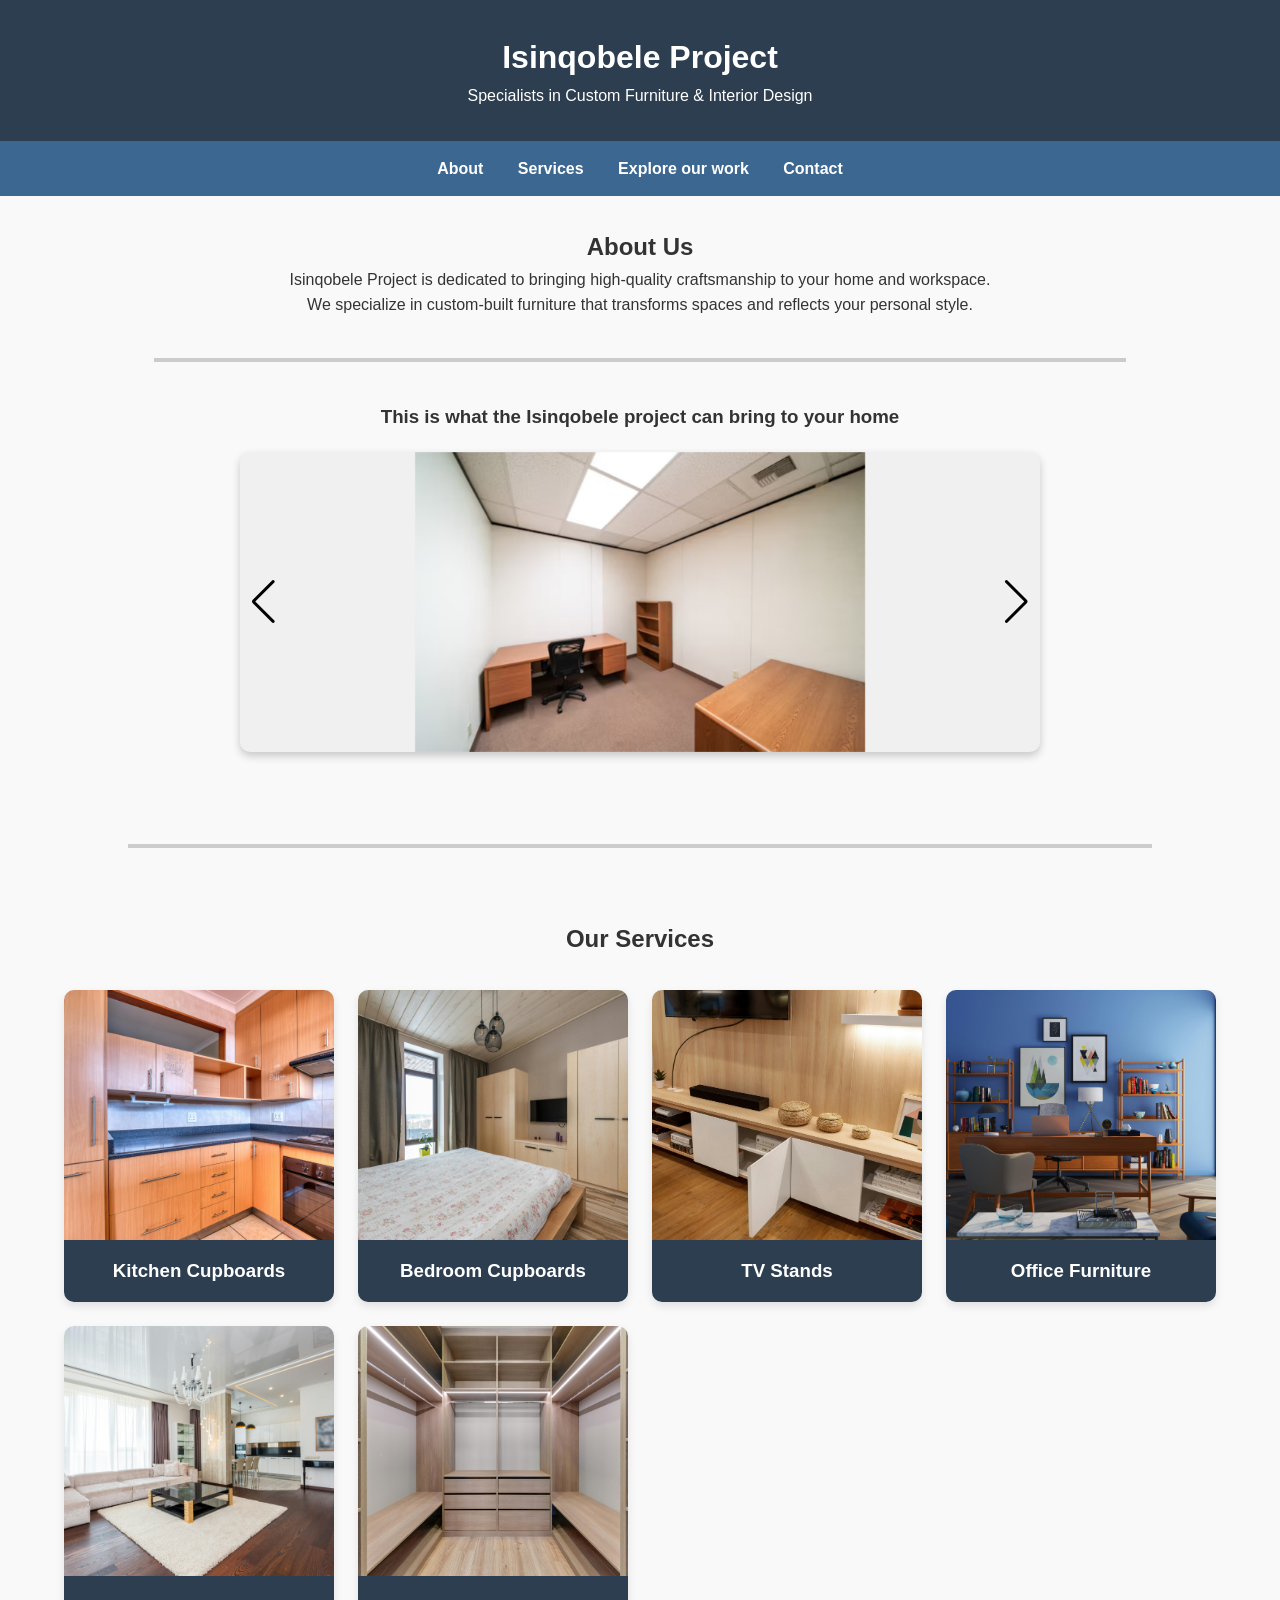
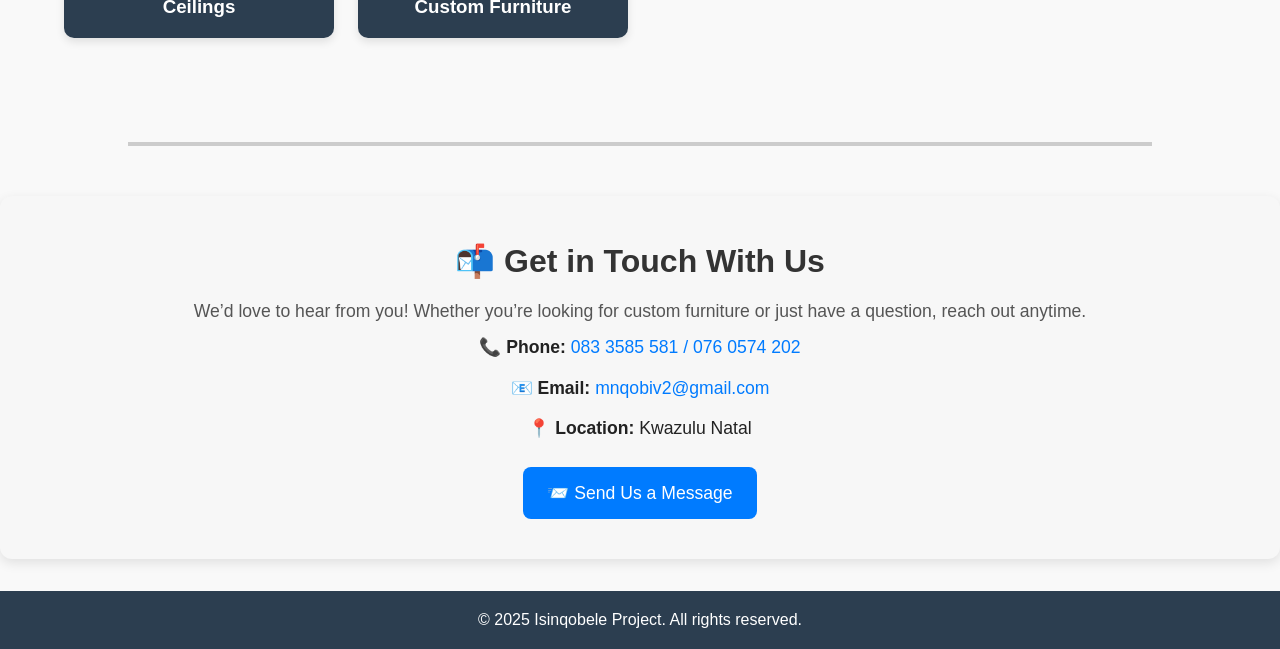
==== index.html @ ee02ccdc "Add files via upload" ====
<!DOCTYPE html>
<html lang="en">
<head>
  <meta charset="UTF-8">
  <meta name="viewport" content="width=device-width, initial-scale=1">
  <title>Isinqobele Project</title>

  <!-- Swiper CSS -->
  <link rel="stylesheet" href="https://unpkg.com/swiper/swiper-bundle.min.css" />
  <link rel="stylesheet" href="css/style.css">
</head>
<body>

  <header>
    <h1>Isinqobele Project</h1>
    <p>Specialists in Custom Furniture & Interior Design</p>
  </header>

  <nav>
    <a href="#about">About</a>
    <a href="#services">Services</a>
    <a href="gallery.html">Explore our work</a>
    <a href="#contact">Contact</a>
  </nav>

  <section id="about">
    <h2>About Us</h2>
    <p>Isinqobele Project is dedicated to bringing high-quality craftsmanship to your home and workspace. 
      <br>We specialize in custom-built furniture that transforms spaces and reflects your personal style.</p>

      <hr class="thick-divider">

      <div style="text-align: center;">
        <h3>This is what the Isinqobele project can bring to your home</h3>
      </div>
    
      <!-- Swiper HTML -->
      <div class="swiper">
        <div class="swiper-wrapper">
          <div class="swiper-slide"><img src="Images/Kitchen & Bedroom Built-in Cupboards/p2.avif" /></div>
          <div class="swiper-slide"><img src="Images/Office Furniture/p3.avif" /></div>
          <div class="swiper-slide"><img src="Images/TV Stands/p4.webp" /></div>
          <div class="swiper-slide"><img src="Images/backgroung_picture-main/Ceiling.jpg" /></div>
        </div>
    
        <!-- Navigation arrows -->
        <div class="swiper-button-prev"></div>
        <div class="swiper-button-next"></div>
      </div>
  </section>

  <hr class="thick-divider">

  <section id="services">
    <h2>Our Services</h2>
    <div class="services">
      <div class="service" onclick="toggleImage(this)">
        <img src="Images/backgroung_picture-main/Kitchen cupboard.jpg" alt="Kitchen Cupboards">
        <h3>Kitchen Cupboards</h3>
        <div class="text-overlay">
          <p>Beautiful, functional built-ins customized to your kitchen space.</p>
        </div>
      </div>

      <div class="service" onclick="toggleImage(this)">
        <img src="Images/backgroung_picture-main/Bedroom Cupboards.jpg" alt="Bedroom Cupboards">
        <h3>Bedroom Cupboards</h3>
        <div class="text-overlay">
          <p>Space-saving, stylish bedroom storage solutions.</p>
        </div>
      </div>

      <div class="service" onclick="toggleImage(this)">
        <img src="Images/backgroung_picture-main/TV Stands.jpg" alt="TV Stands">
        <h3>TV Stands</h3>
        <div class="text-overlay">
          <p>Modern and classic designs for your entertainment setup.</p>
        </div>
      </div>

      <div class="service" onclick="toggleImage(this)">
        <img src="Images/backgroung_picture-main/Office Furniture.jpg" alt="Office Furniture">
        <h3>Office Furniture</h3>
        <div class="text-overlay">
          <p>Desks, cabinets and office solutions for your productivity.</p>
        </div>
      </div>

      <div class="service" onclick="toggleImage(this)">
        <img src="Images/backgroung_picture-main/Ceiling.jpg" alt="Ceilings">
        <h3>Ceilings</h3>
        <div class="text-overlay">
          <p>Elegant and durable ceiling installations for any room.</p>
        </div>
      </div>

      <div class="service" onclick="toggleImage(this)">
        <img src="Images/backgroung_picture-main/Custom Furniture.jpg" alt="Custom Furniture">
        <h3>Custom Furniture</h3>
        <div class="text-overlay">
          <p>We build any type of furniture tailored to your needs.</p>
        </div>
      </div>
    </div>
  </section>

  <hr class="thick-divider">

  <section id="contact" class="contact-section">
    <h2>📬 Get in Touch With Us</h2>
    <p>We’d love to hear from you! Whether you’re looking for custom furniture or just have a question, reach out anytime.</p>
    
    <div class="contact-info">
      <div class="contact-item">
        <strong>📞 Phone:</strong> <a href="tel:0123456789">083 3585 581 /
          076 0574 202 </a>
      </div>
      <div class="contact-item">
        <strong>📧 Email:</strong> <a href="mailto:info@isinqobeleproject.co.za">mnqobiv2@gmail.com </a>
      </div>
      <div class="contact-item">
        <strong>📍 Location:</strong> Kwazulu Natal
      </div>
    </div>
  
    <a href="mailto:mnqobiv2@gmail.com" class="cta-button">📨 Send Us a Message</a>
  </section>
  

  <footer>
    &copy; 2025 Isinqobele Project. All rights reserved.
  </footer>

  <!-- Swiper JS -->
  <script src="https://unpkg.com/swiper/swiper-bundle.min.js"></script>

  <!-- Swiper Init -->
  <script>
    new Swiper('.swiper', {
      direction: 'horizontal',
      loop: true,
      autoplay: {
        delay: 3000,
      },
      navigation: {
        nextEl: '.swiper-button-next',
        prevEl: '.swiper-button-prev'
      }
    });
  </script>

  <!-- Image toggle zoom -->
  <script>
    function toggleImage(serviceElement) {
      if (serviceElement.classList.contains('zoom')) {
        serviceElement.classList.remove('zoom');
      } else {
        document.querySelectorAll('.service').forEach(service => {
          service.classList.remove('zoom');
        });
        serviceElement.classList.add('zoom');
      }
    }
  </script>

</body>
</html>
---- css/style.css ----
/* Reset some defaults */
* {
  margin: 0;
  padding: 0;
  box-sizing: border-box;
}

body {
  font-family: Arial, sans-serif;
  line-height: 1.6;
  background-color: #f9f9f9;
  color: #333;
}

header {
  background-color: #2c3e50;
  color: white;
  padding: 2rem;
  text-align: center;
}

nav {
  background-color: #3B6790;
  text-align: center;
  padding: 15px 0;
}

nav a {
  color: white;
  text-decoration: none;
  margin: 0 15px;
  font-weight: bold;
  transition: color 0.3s;
}

nav a:hover {
  color: #f1c40f;
}

/* Swiper Styles */
.swiper {
  width: 100%;
  max-width: 800px;
  height: 300px;
  margin: 20px auto;
  border-radius: 10px;
  overflow: hidden;
  box-shadow: 0 4px 8px rgba(0, 0, 0, 0.2);
  background-color: #f0f0f0; /* Optional: to show the background where image doesn't fill */
}

.swiper {
  width: 100%;
  max-width: 800px;
  height: 300px;
  margin: 20px auto;
  border-radius: 10px;
  overflow: hidden;
  box-shadow: 0 4px 8px rgba(0, 0, 0, 0.2);
}

.swiper-slide img {
  width: 100%;
  height: 100%;
  object-fit: contain; /* Shows full image with space if necessary */
}

.swiper-button-prev,
.swiper-button-next {
  color: #000;
}





/* Sections */
section {
  padding: 2rem;
  text-align: center;
}

.thick-divider {
  border: 0;
  height: 4px;
  background: #ccc;
  margin: 40px auto;
  width: 80%;
}

/* Services Grid */
.services {
  display: grid;
  grid-template-columns: repeat(auto-fit, minmax(250px, 1fr));
  gap: 1.5rem;
  padding: 2rem;
}

.service {
  position: relative;
  overflow: hidden;
  cursor: pointer;
  transition: transform 0.3s ease;
  border-radius: 10px;
  box-shadow: 0 4px 8px rgba(0,0,0,0.1);
  background: white;
}

.service img {
  width: 100%;
  height: 250px;
  object-fit: cover;
  transition: transform 0.4s ease;
  display: block;
}

.service h3 {
  margin: 0;
  padding: 1rem;
  background-color: #2c3e50;
  color: white;
}

/* Zoom effect */
.service.zoom img {
  transform: scale(1.1);
}

.text-overlay {
  position: absolute;
  bottom: 0;
  background: rgba(0,0,0,0.6);
  color: white;
  width: 100%;
  padding: 1rem;
  opacity: 0;
  transition: opacity 0.3s;
}

.service:hover .text-overlay {
  opacity: 1;
}

/* Contact and Footer */
#contact p {
  margin: 0.5rem 0;
}

.contact-section {
  background: #f7f7f7;
  padding: 40px 20px;
  text-align: center;
  border-radius: 12px;
  margin-top: 50px;
  box-shadow: 0 4px 12px rgba(0, 0, 0, 0.1);
}

.contact-section h2 {
  font-size: 2em;
  margin-bottom: 10px;
  color: #333;
}

.contact-section p {
  color: #555;
  font-size: 1.1em;
  margin-bottom: 25px;
}

.contact-info {
  display: flex;
  flex-direction: column;
  gap: 12px;
  align-items: center;
  margin-bottom: 25px;
}

.contact-item {
  font-size: 1.1em;
  color: #222;
}

.contact-item a {
  color: #007bff;
  text-decoration: none;
}

.cta-button {
  display: inline-block;
  background-color: #007bff;
  color: white;
  padding: 12px 24px;
  border-radius: 8px;
  font-size: 1.1em;
  text-decoration: none;
  transition: background-color 0.3s ease;
}

.cta-button:hover {
  background-color: #0056b3;
}


footer {
  background-color: #2c3e50;
  color: white;
  text-align: center;
  padding: 1rem;
  margin-top: 2rem;
}
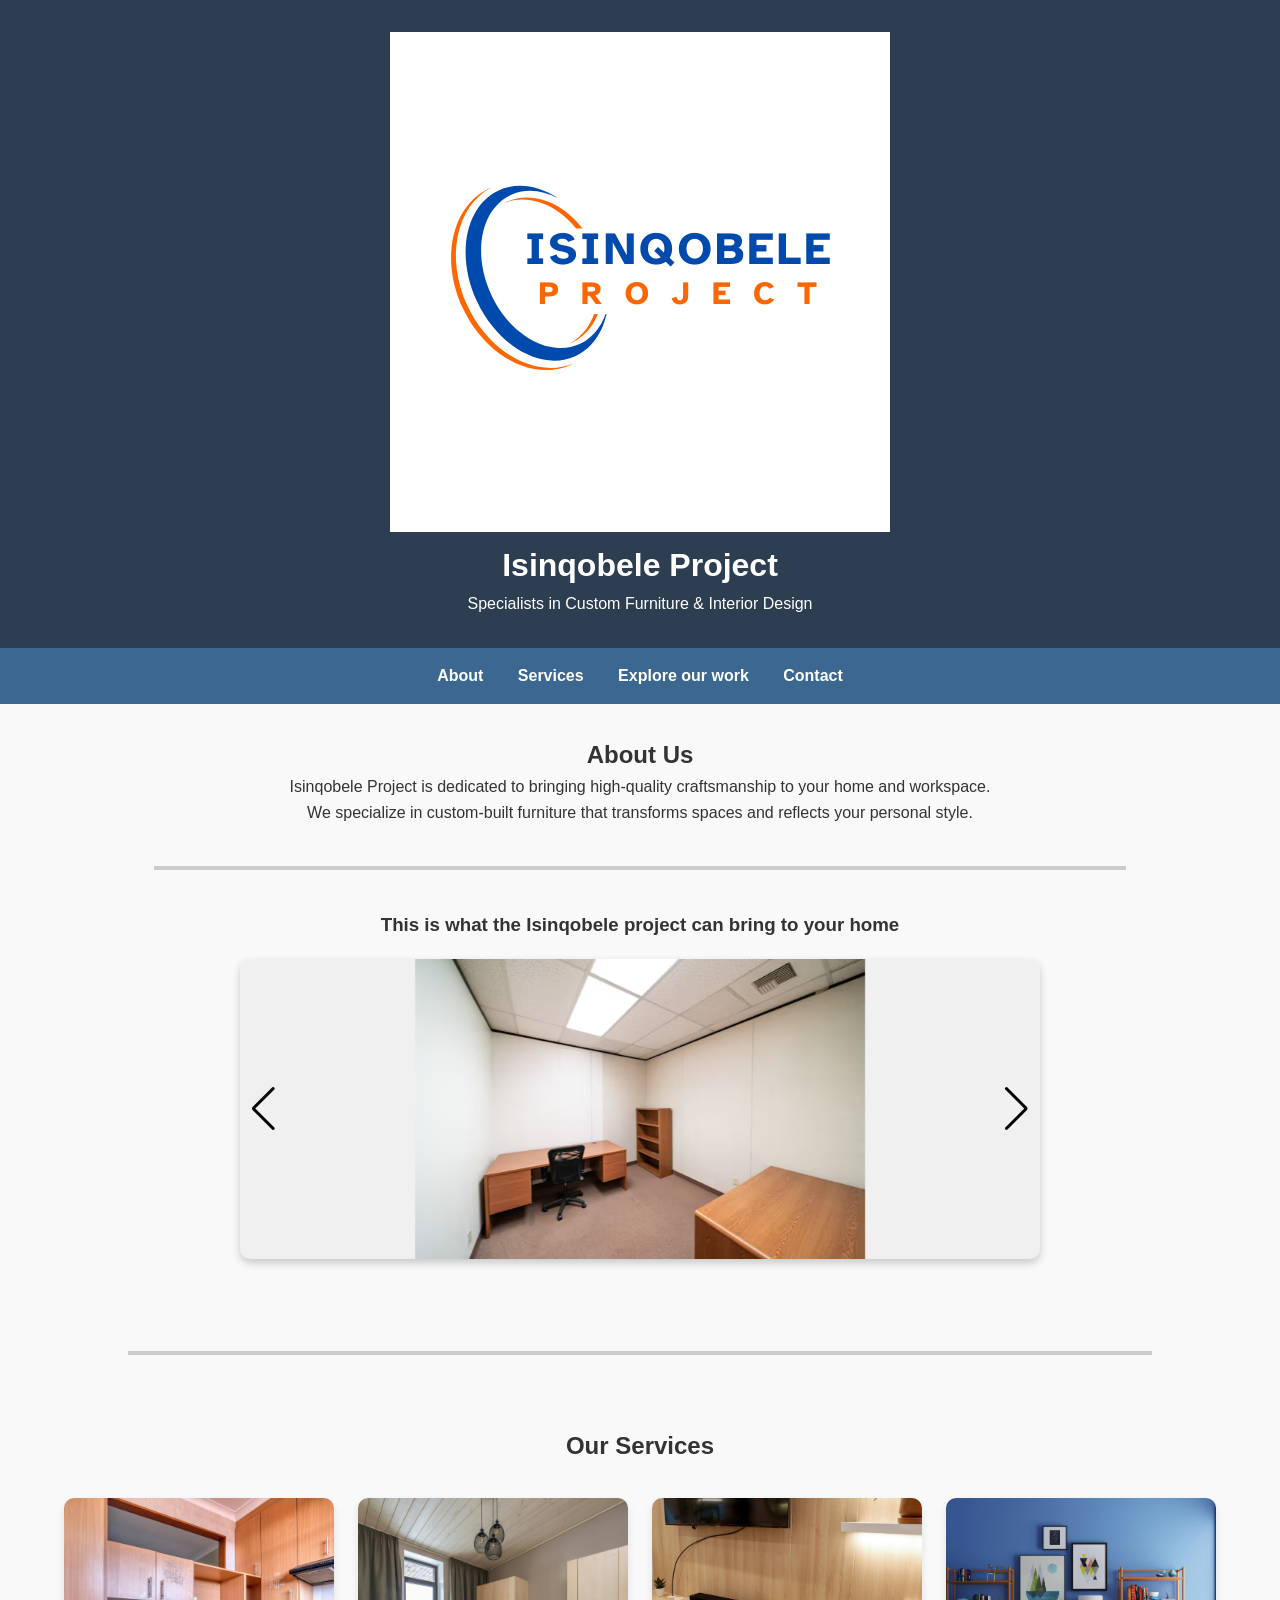
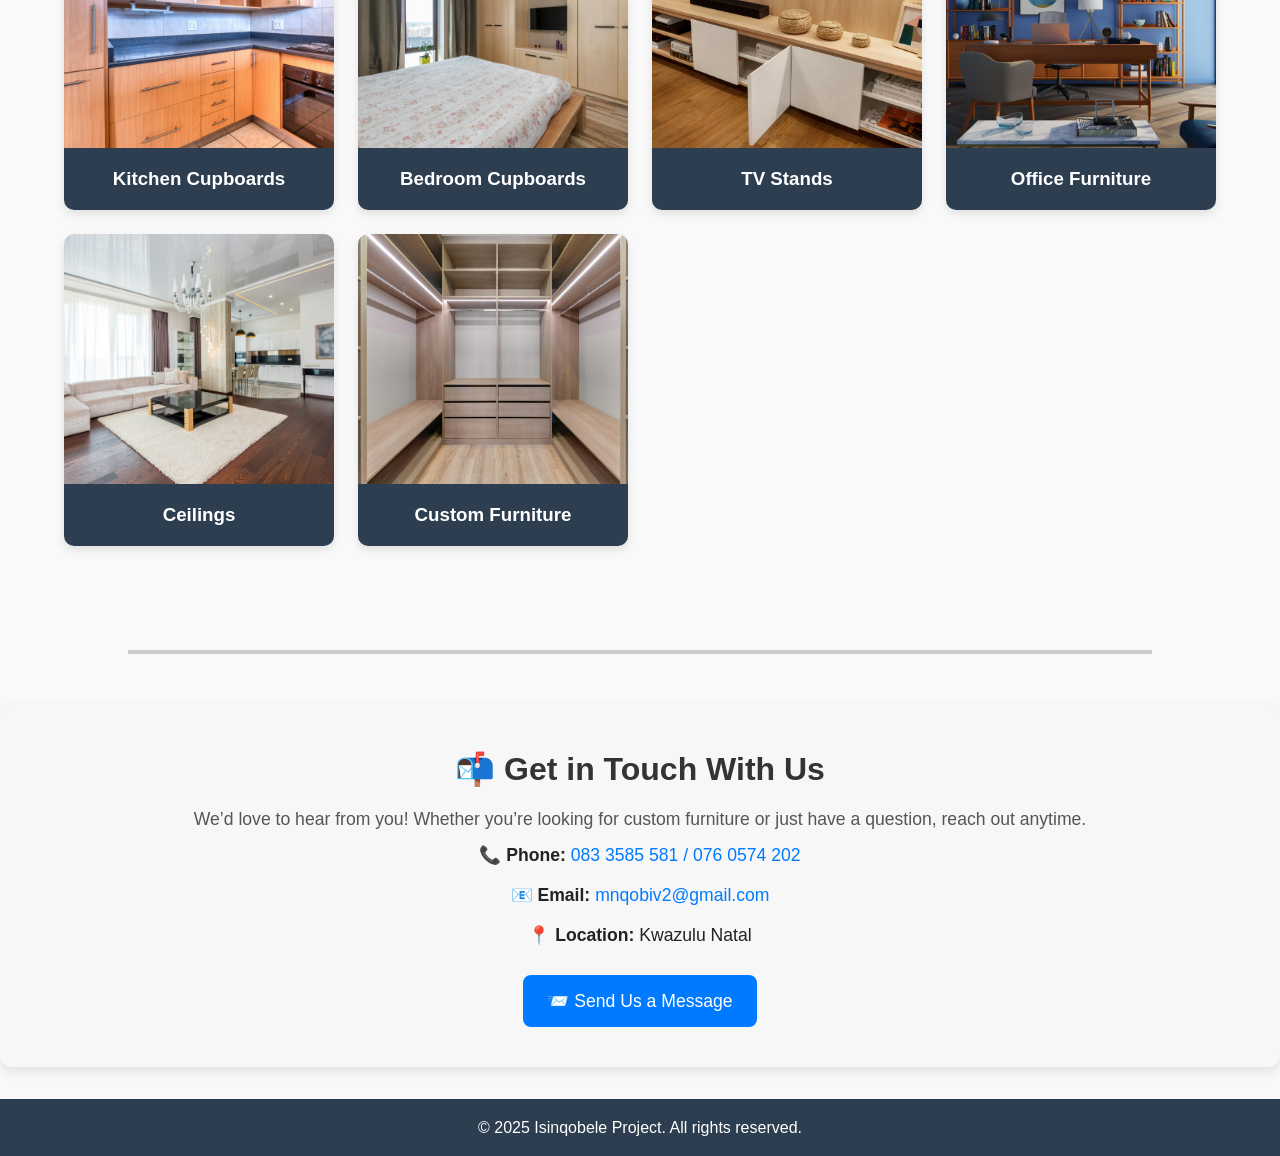
==== commit 4514aad7: "Update index.html" ====
--- a/index.html
+++ b/index.html
@@ -11,10 +11,16 @@
 </head>
 <body>
 
-  <header>
-    <h1>Isinqobele Project</h1>
-    <p>Specialists in Custom Furniture & Interior Design</p>
+  <header class="site-header">
+    <div class="logo-top-left">
+      <img src="Images/logo/isinqobele (p).png" alt="Isinqobele Project Logo">
+    </div>
+    <div class="header-content">
+      <h1>Isinqobele Project</h1>
+      <p>Specialists in Custom Furniture & Interior Design</p>
+    </div>
   </header>
+  
 
   <nav>
     <a href="#about">About</a>
